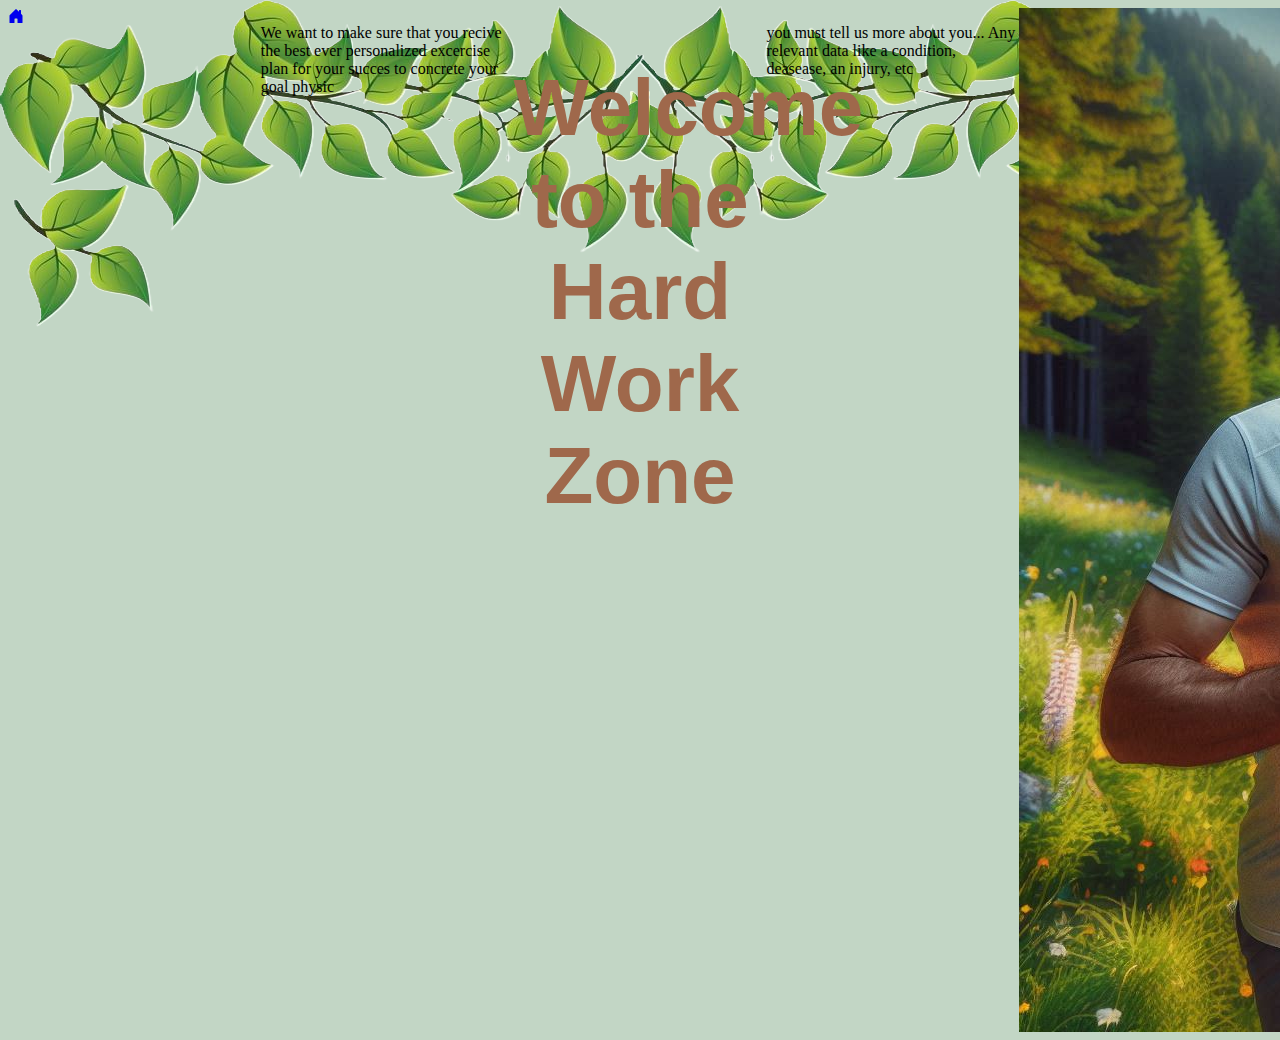
==== excercise.html @ e97edf9b "." ====
<!DOCTYPE html>
    <html lang="en">
<head>
    <meta charset="UTF-8">
    <link rel="stylesheet" href="Styles.css">
    <title>Excercises</title>
</head>
<body>
    <a href="index.html"><svg xmlns="http://www.w3.org/2000/svg" width="16" height="16" fill="currentColor" class="bi bi-house-door-fill" viewBox="0 0 16 16">
        <path d="M6.5 14.5v-3.505c0-.245.25-.495.5-.495h2c.25 0 .5.25.5.5v3.5a.5.5 0 0 0 .5.5h4a.5.5 0 0 0 .5-.5v-7a.5.5 0 0 0-.146-.354L13 5.793V2.5a.5.5 0 0 0-.5-.5h-1a.5.5 0 0 0-.5.5v1.293L8.354 1.146a.5.5 0 0 0-.708 0l-6 6A.5.5 0 0 0 1.5 7.5v7a.5.5 0 0 0 .5.5h4a.5.5 0 0 0 .5-.5"/>
      </svg></a>
    <h1>Welcome to the Hard Work Zone</h1>
    <p>We want to make sure that you recive the best ever personalized excercise plan for your succes to concrete your goal physic</p>
    <p>you must tell us more about you... Any relevant data like a condition, deasease, an injury, etc</p>
    <img src="imagenes/hombre_correr.png">
</body>
</html>
---- Styles.css ----
body{
    background-image: url(imagenes/Hojas1.png), url(imagenes/Hojas2.png);
    background-position: top left, top right;
    background-repeat: no-repeat;
    background-color: #C2D6C5;
    display: grid;
    grid-template-rows: 20% 20% 20% 20% 20%;
    grid-template-columns: 20% 20% 20% 20% 20%;
}
h1{
    grid-column: 3;
    grid-row: 1;
    font-family: "Inter", sans-serif;
    font-size: 5em;
    color: #9F684B;
    text-align: center;
}
.parrafoIntro{
    overflow: hidden;
    grid-row: 2;
    grid-column: 2 / 5;
    display: flex;
    align-items: center;
    justify-content: center;
    padding: 1em;
    margin-top: -2em;
    height: 40%;
    border-radius: 30px;
    box-shadow: #606d6b 0px 0px 30px;
    background-color: #EEDBBE;
    color: #3E4544;
    font-family: "Inter"- sans-serif;
    font-size: 2em;
    text-align: center;
}
.cards{
    transition: opacity 3s ease-in-out,
                scale 3s ease-in-out;
    grid-column: 1 / 6;
    grid-row: 3 / 4;
    margin-top: -10em;
    margin-bottom: -40em;
    justify-self: center;
    width: 70em;
    padding: 4em;
    color: white;
    animation: scroll linear both;
    animation-timeline: scroll(root);
    animation-range: 0 600px;
}
@keyframes scroll {
    from{
        scale: 0%;
        opacity: 0;
    }
    to{
        scale: 100%;
        opacity: 1;
    }
}
.card1{
    margin-bottom: 5em;
    display: flex;
    border-top-left-radius: 150px;
    border-top-right-radius: 40px;
    border-bottom-right-radius: 150px;
    border-bottom-left-radius: 40px;
    background-color: #9F684B;
    font-family: "Keania One", sans-serif;
}
.tituloCardI{
    position: absolute;
    margin-left: 8em;
    width: 12em;
    font-size: 3em;
}
.textoCardI{
    align-self: center;
    padding-top: 2em;
    padding-right: 1.5em;
    font-size: 1.5em;
}
.card2{
    margin-bottom: 5em;
    display: flex;
    border-top-left-radius: 40px;
    border-top-right-radius: 150px;
    border-bottom-right-radius: 40px;
    border-bottom-left-radius: 150px;
    background-color: #9F684B;
    font-family: "Keania One", sans-serif;
}
.tituloCardII{
    position: absolute;
    margin-left: 8em;
    width: 12em;
    font-size: 3em;
}
.textoCardII{
    align-self: center;
    padding-top: 2em;
    padding-left: 2em;
    font-size: 1.5em;
}
.card3{
    display: flex;
    margin-bottom: 50em;
    border-top-left-radius: 150px;
    border-top-right-radius: 40px;
    border-bottom-right-radius: 150px;
    border-bottom-left-radius: 40px;
    background-color: #9F684B;
    font-family: "Keania One", sans-serif;
}
.tituloCardIII{
    position: absolute;
    margin-left: 8em;
    width: 12em;
    font-size: 3em;
}
.textoCardIII{
    align-self: center;
    padding-top: 2em;
    padding-right: 1.5em;
    font-size: 1.5em;
}
.cards img{
    padding: 1.5em;
    width: 15em;
}
footer{
    bottom: 14em;
    position: relative;
    grid-row: 5;
    grid-column: 1 / 6;
}
.botones{
    height: 20em;
    padding-top: 20em;
    display: flex;
    grid-row: 5;
}
.registrarse{
    display: flex;
    width: 100%;
    background-color: #EEDBBE;
    text-align: center;
    border-right: #5E8D66 10px solid;
    font-family: "Inter"- sans-serif;
    font-size: 2em;
    color: #9F684B;
}
.botonRegistrarse{
    position: absolute;
    height: 2em;
    width: 5em;
    align-self: center;
    margin-left: 1.5em;
    border-radius: 15px;
    background-color: #5E8D66;
    font-size: 1em;
    color: white;
}
.textoRegistro{
    text-align: center;
    align-self: center;
    padding-left: 8em;
    padding-right: 2em;
}
.iniciarSesion{
    width: 60%;
    justify-items:center;
    align-content: center;
    align-items: center;
    justify-content: space-around;
    border-left: #EEDBBE 10px solid;
    background-color: #5E8D66;
    font-family: "Inter"- sans-serif;
    font-size: 2em;
    color: #EEDBBE;
}
.botonInicioSesion{
    height: 2em;
    width: 5em;
    border-radius: 15px;
    background-color: #3E4544;
    font-size: 1em;
    color: white;
}
.textoInicioSesion{
    text-align: center;
    align-self: center;
}
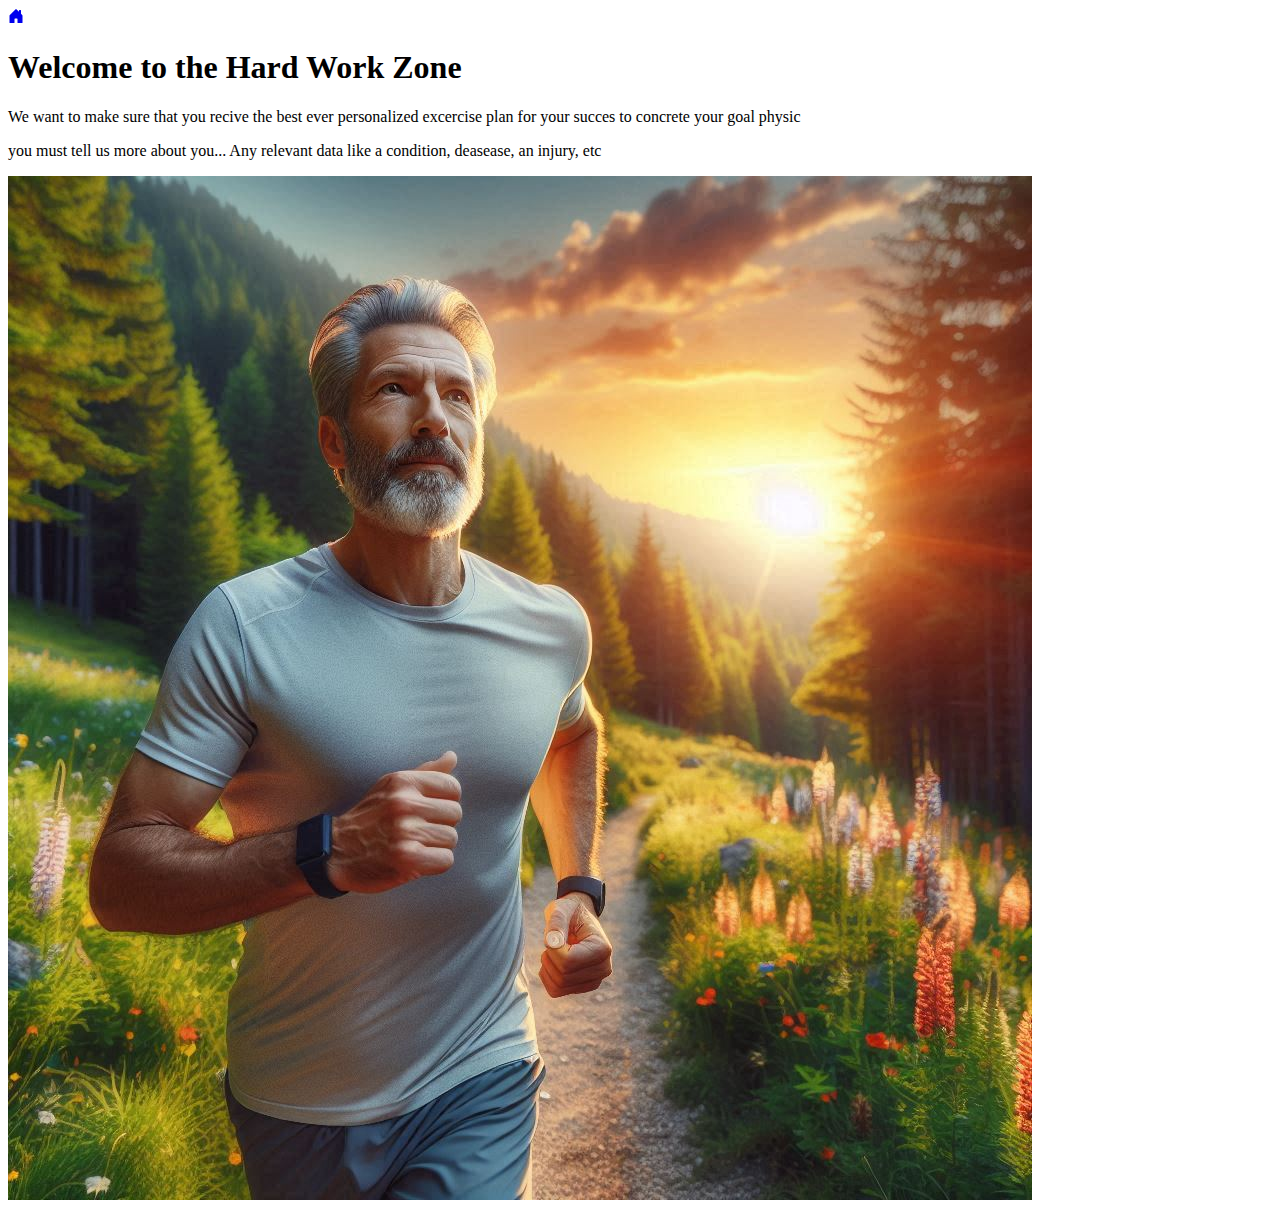
==== commit d72b5a24: "separando en carpetas" ====
--- a/excercise.html
+++ b/excercise.html
@@ -8,7 +8,7 @@
 <body>
     <a href="index.html"><svg xmlns="http://www.w3.org/2000/svg" width="16" height="16" fill="currentColor" class="bi bi-house-door-fill" viewBox="0 0 16 16">
         <path d="M6.5 14.5v-3.505c0-.245.25-.495.5-.495h2c.25 0 .5.25.5.5v3.5a.5.5 0 0 0 .5.5h4a.5.5 0 0 0 .5-.5v-7a.5.5 0 0 0-.146-.354L13 5.793V2.5a.5.5 0 0 0-.5-.5h-1a.5.5 0 0 0-.5.5v1.293L8.354 1.146a.5.5 0 0 0-.708 0l-6 6A.5.5 0 0 0 1.5 7.5v7a.5.5 0 0 0 .5.5h4a.5.5 0 0 0 .5-.5"/>
-      </svg></a>
+    </svg></a>
     <h1>Welcome to the Hard Work Zone</h1>
     <p>We want to make sure that you recive the best ever personalized excercise plan for your succes to concrete your goal physic</p>
     <p>you must tell us more about you... Any relevant data like a condition, deasease, an injury, etc</p>
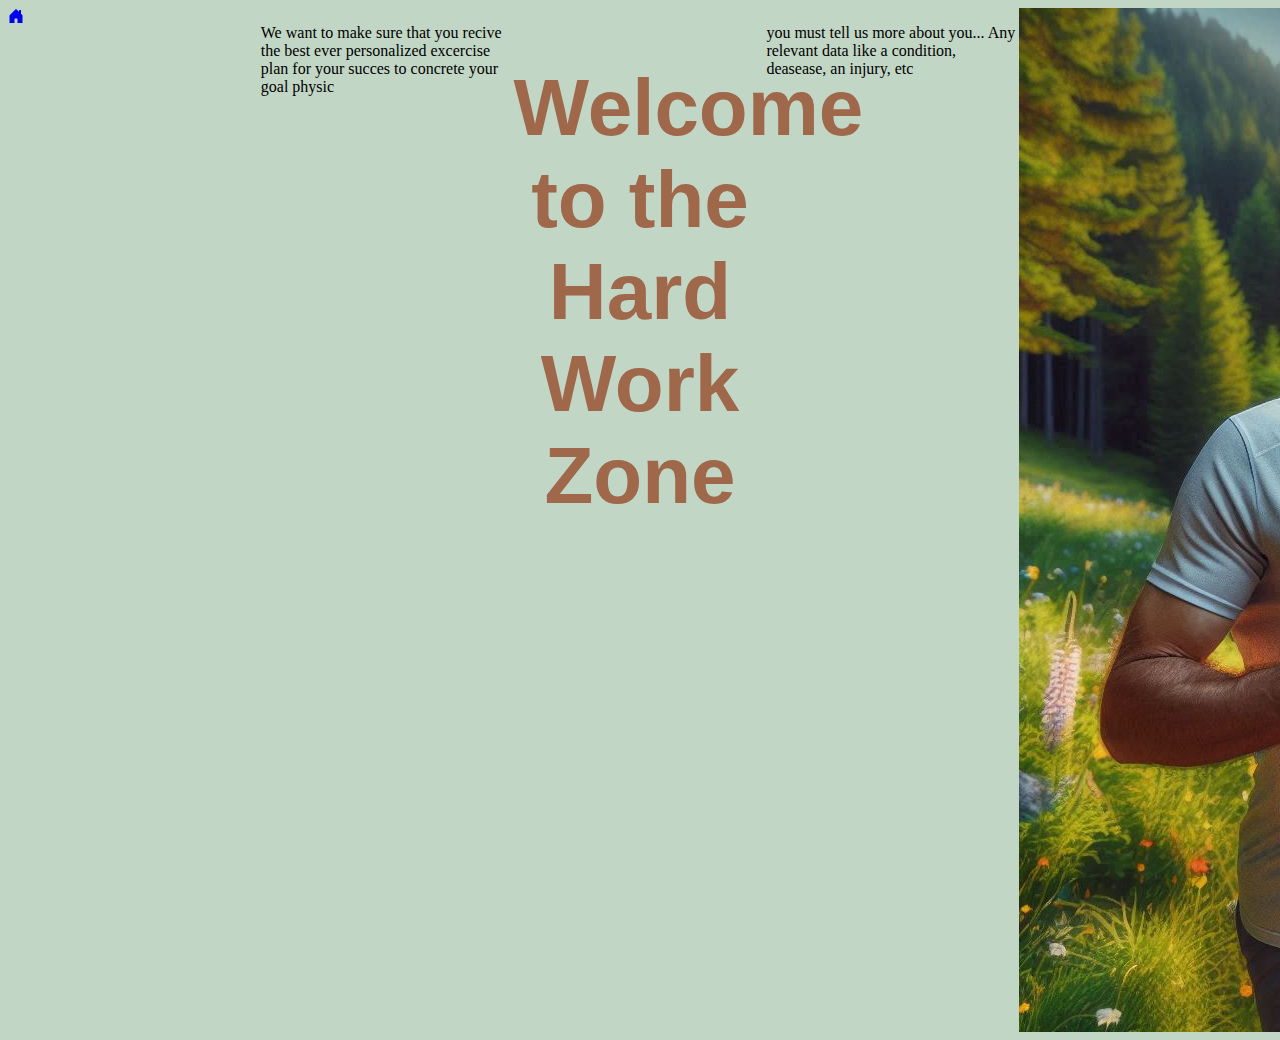
==== commit 0d52e154: "." ====
--- a/excercise.html
+++ b/excercise.html
@@ -2,7 +2,7 @@
     <html lang="en">
 <head>
     <meta charset="UTF-8">
-    <link rel="stylesheet" href="Styles.css">
+    <link rel="stylesheet" href="css/Styles.css">
     <title>Excercises</title>
 </head>
 <body>
--- a/css/Styles.css
+++ b/css/Styles.css
@@ -0,0 +1,582 @@
+body{
+    /*background-image: url(imagenes/Hojas1.png), url(imagenes/Hojas2.png);*/
+    background-position: top left, top right;
+    background-size: 35em;
+    background-repeat: no-repeat;
+    background-color: #C2D6C5;
+    display: grid;
+    grid-template-rows: 20% 20% 20% 20% 20%;
+    grid-template-columns: 20% 20% 20% 20% 20%;
+}
+/*SECCION ESTULADA DE index.html*/
+.titulo{
+    grid-column: 2 / 5;
+    grid-row: 1;
+    font-family: "Inter", sans-serif;
+    font-size: 1em;
+    align-items: center;
+    justify-content: center;
+    margin: 0;
+    display: flex;
+    flex-direction: row;
+    width: 100%;
+    color: #9F684B;
+}
+.titulo img{
+    width: 12em;
+    height: 12em;
+    padding: 1em;
+}
+h1{
+    grid-column: 3;
+    grid-row: 1;
+    font-family: "Inter", sans-serif;
+    font-size: 5em;
+    color: #9F684B;
+    text-align: center;
+}
+.parrafoIntro{
+    overflow: hidden;
+    grid-row: 2;
+    grid-column: 2 / 5;
+    display: flex;
+    align-items: center;
+    justify-content: center;
+    padding: 1em;
+    margin-top: -2em;
+    height: 40%;
+    border-radius: 30px;
+    box-shadow: #606d6b 0px 0px 30px;
+    background-color: #EEDBBE;
+    color: #3E4544;
+    font-family: "Inter"- sans-serif;
+    font-size: 2em;
+    text-align: center;
+}
+.cards{
+    transition: opacity 3s ease-in-out,
+                scale 3s ease-in-out;
+    grid-column: 1 / 6;
+    grid-row: 3 / 4;
+    margin-top: -10em;
+    margin-bottom: -40em;
+    justify-self: center;
+    width: 70em;
+    padding: 4em;
+    color: white;
+    animation: scroll linear both;
+    animation-timeline: scroll(root);
+    animation-range: 0 600px;
+}
+@keyframes scroll {
+    from{
+        scale: 0%;
+        opacity: 0;
+    }
+    to{
+        scale: 100%;
+        opacity: 1;
+    }
+}
+.card1{
+    margin-bottom: 5em;
+    display: flex;
+    border-top-left-radius: 150px;
+    border-top-right-radius: 40px;
+    border-bottom-right-radius: 150px;
+    border-bottom-left-radius: 40px;
+    background-color: #9F684B;
+    font-family: "Keania One", sans-serif;
+}
+.tituloCardI{
+    position: absolute;
+    margin-left: 8em;
+    width: 12em;
+    font-size: 3em;
+}
+.textoCardI{
+    align-self: center;
+    padding-top: 2em;
+    padding-right: 1.5em;
+    font-size: 1.5em;
+}
+.card2{
+    margin-bottom: 5em;
+    display: flex;
+    border-top-left-radius: 40px;
+    border-top-right-radius: 150px;
+    border-bottom-right-radius: 40px;
+    border-bottom-left-radius: 150px;
+    background-color: #9F684B;
+    font-family: "Keania One", sans-serif;
+}
+.tituloCardII{
+    position: absolute;
+    margin-left: 8em;
+    width: 12em;
+    font-size: 3em;
+}
+.textoCardII{
+    align-self: center;
+    padding-top: 2em;
+    padding-left: 2em;
+    font-size: 1.5em;
+}
+.card3{
+    display: flex;
+    margin-bottom: 50em;
+    border-top-left-radius: 150px;
+    border-top-right-radius: 40px;
+    border-bottom-right-radius: 150px;
+    border-bottom-left-radius: 40px;
+    background-color: #9F684B;
+    font-family: "Keania One", sans-serif;
+}
+.tituloCardIII{
+    position: absolute;
+    margin-left: 8em;
+    width: 12em;
+    font-size: 3em;
+}
+.textoCardIII{
+    align-self: center;
+    padding-top: 2em;
+    padding-right: 1.5em;
+    font-size: 1.5em;
+}
+.cards img{
+    padding: 1.5em;
+    width: 15em;
+}
+footer{
+    bottom: 14em;
+    position: relative;
+    grid-row: 5;
+    grid-column: 1 / 6;
+}
+.botones{
+    height: 20em;
+    padding-top: 20em;
+    display: flex;
+    grid-row: 5;
+}
+.registrarse{
+    display: flex;
+    width: 100%;
+    background-color: #EEDBBE;
+    text-align: center;
+    border-right: #5E8D66 10px solid;
+    font-family: "Inter"- sans-serif;
+    font-size: 2em;
+    color: #9F684B;
+}
+.botonRegistrarse{
+    position: absolute;
+    height: 2em;
+    width: 5em;
+    align-self: center;
+    margin-left: 1.5em;
+    border-radius: 15px;
+    background-color: #5E8D66;
+    font-size: 1em;
+    color: white;
+}
+.textoRegistro{
+    text-align: center;
+    align-self: center;
+    padding-left: 8em;
+    padding-right: 2em;
+}
+.iniciarSesion{
+    width: 60%;
+    justify-items:center;
+    align-content: center;
+    align-items: center;
+    justify-content: space-around;
+    border-left: #EEDBBE 10px solid;
+    background-color: #5E8D66;
+    font-family: "Inter"- sans-serif;
+    font-size: 2em;
+    color: #EEDBBE;
+}
+.botonInicioSesion{
+    height: 2em;
+    width: 5em;
+    border-radius: 15px;
+    background-color: #3E4544;
+    font-size: 1em;
+    color: white;
+}
+.textoInicioSesion{
+    text-align: center;
+    align-self: center;
+}
+/*SECCION ESTULADA DE ia.html*/
+.tituloSmartChef{
+    grid-column: 2 / 5;
+    grid-row: 2;
+    margin-top: -0.5em;
+}
+.home button{
+    margin-left: -4em;
+    background-color: transparent;
+    border: none;
+}
+#flechaDropdown{
+    width: 10em;
+    height: 5em;
+}
+.dropdown-contentSmartChef {
+    position: absolute;
+    margin-top: 8em;
+    margin-left: 5em;
+    height: 9.5em;
+    width: 8em;
+    padding-bottom: 0.5em;
+    padding-top: 0.5em;
+    align-items: center;
+    border-radius: 20px;
+    display: none; 
+    background-color: white;
+    box-shadow: #3E4544 0px 10px 10px;
+    z-index: 1;
+    overflow: hidden;
+}
+.dropdown-contentSmartChef a {
+    color: black;
+    padding: 12px 16px;
+    text-align: center;
+    width: 100%;
+    text-decoration: none;
+    display: block;
+}
+.dropdown-contentSmartChef a:hover {
+    background-color: #f1f1f1;
+}
+.cocina{
+    margin-top: -3em;
+    margin-left: 2em;
+    margin-right: 2em;
+    border-radius: 100px;
+    background-color: rgba(94, 141, 102, 0.5);
+    backdrop-filter: blur(5px);
+    grid-column: 1 / 6;
+    grid-row: 3 / 6;
+    height: 100%;
+    display: grid;
+    grid-template-columns: 20% 20% 20% 20% 20%;
+    grid-template-rows: 20% 20% 20% 20% 20%;
+}
+.fotoChef{
+    grid-row: 2 / 5;
+    grid-column: 1 / 3;
+    padding: 3em;
+    border-radius: 150px;
+    align-self: center;
+    width: 80%;
+    height: 145%;
+}
+.cortina{
+    grid-row: 2 / 5;
+    grid-column: 1 / 3;
+    align-self: center;
+    border-radius: 100px;
+    margin-left: 3em;
+    height: 145%;
+    width: 80%;
+    background-color: transparent;
+}
+.desvanecer{
+    animation: cambiar 1s alternate-reverse;
+}
+@keyframes cambiar {
+    to{
+        backdrop-filter: blur(0px);
+        z-index: 1;
+        opacity: 0;
+    }
+    from{
+        backdrop-filter: blur(10px);
+        z-index: 1;
+        opacity: 1;
+    }
+
+}
+.explicacionChef{
+    grid-row: 1;
+    grid-column: 3 / 6;
+    padding-top: 0em;
+    padding-right: 2em;
+    margin: auto;
+    justify-self: center;
+    color: #3E4544;
+    font-family: "Keania One", sans-serif;
+    font-size: 2.5em;
+    text-align: center;
+}
+.consultaChef{
+    grid-row: 2 / 3;
+    grid-column: 3 / 6;
+    margin-top: 4em;
+    align-items: center;
+    align-content: center;
+    justify-content: center;
+    justify-items: center;
+    justify-self: center;
+}
+.inputChef{
+    border-radius: 50px;
+    border: #9F684B 5px solid;
+    padding: 0.2em;
+    padding-left: 0.5em;
+    background-color: #EEDBBE;
+    font-family: "Inter"- sans-serif;
+    font-size: 2.2em;
+    color: #9F684B;
+}
+.botonChef{
+    cursor: pointer;
+    border: #EEDBBE 5px solid;
+    border-radius: 50px;
+    padding: 0.5em;
+    background-color: #9F684B;
+    color: #EEDBBE;
+    font-family: "Keania One", sans-serif;
+    font-size: 2em;
+    align-content: center;
+    justify-items: center;
+}
+.botonChef img{
+    padding: 0;
+    width: 1.5em;
+    height: 1em;
+}
+@keyframes parpadeo {
+    from{background-color: #EEDBBE; color: #9F684B; border-color: #9F684B;}
+    to{background-color: #9F684B; color: #EEDBBE;border-color: #EEDBBE;}
+}
+.botonChef:hover{
+    animation: parpadeo 1s infinite ease-in;
+}
+.respuestaChef{
+    border-radius: 20px;
+    margin: 1em;
+    padding: 1em;
+    font-size: 2em;
+    grid-row: 3 / 5;
+    grid-column: 3 / 6;
+    margin-right: 3em;
+    height: 100%;
+    overflow: auto;
+    background-color: #9F684B;
+}
+.respuestaChef::-webkit-scrollbar{
+    background-color: transparent;
+}
+.respuestaChef::-webkit-scrollbar-track {
+    margin: 50px;
+    background-color: rgba(238, 219, 190, 0.5);
+    border-radius: 20px; /* Esquinas redondeadas */
+}
+.respuestaChef::-webkit-scrollbar-thumb{
+    background-color: #EEDBBE;
+    border-radius: 20px;
+}
+.responseText{
+    color: #EEDBBE;
+    font-family: "Inter"- sans-serif;
+    font-size: 1em;
+}
+/*SECCION ESTULADA DE login.html*/
+.login{
+    background-color: rgba(94, 141, 102, 0.9);
+    background-repeat: no-repeat;
+    background-position: right 40px ;
+    border-radius: 20px;
+    grid-column: 2 / 5;
+    grid-row: 2 / 4;
+    display: flex;
+    flex-direction: column;
+    padding: 10em;
+    margin-top: 2em;
+    justify-self: center;
+    justify-content: center;
+    align-items: center;
+    height: 100%;
+}
+.datosLogin{
+    display: flex;
+    flex-direction: column;
+}
+.emailPassword{
+    color: #C2D6C5;
+    font-size: 2em;
+    font-family: "Keania One", sans-serif;
+}
+.datosLogin input{
+    background-color: rgba(62, 69, 68, 0.5);
+    border-radius: 20px;
+    padding: 1em;
+    margin-bottom: 1em;
+    color: #C2D6C5;
+    font-size: 2em;
+}
+.datosLogin button {
+    background-color: #C2D6C5;
+    border-radius: 20px;
+    padding: 0.5em;
+    margin-bottom: 1em;
+    width: 100%;
+    color: #3E4544;
+    font-size: 3em;
+}
+.botonLogin{
+    border-radius: 20px;
+    padding: 0.5em;
+}
+.problemasLogin{
+    display: flex;
+    align-items: center;
+}
+.problemasLogin p{
+    color: #C2D6C5;
+    font-size: 1.7em;
+    padding: 0.5em;
+}
+.problemasLogin a{
+    text-decoration: none;
+}
+.problemasLogin button{
+    background-color: rgba(62, 69, 68, 0.5);
+    border-radius: 20px;
+    padding: 1em;
+    color: #C2D6C5;
+    font-size: 1.5em;
+}
+/*SECCION ESTULADA DE home.html*/
+.headerHome{
+    grid-column: 1 / 6;
+    background-color: rgba(62, 69, 68, 0.5);
+    align-items: center;
+    display: flex;
+    flex-direction: row;
+    padding: 2em;
+    justify-content: space-between;
+    height: 3em;
+}
+.headerHome img{
+    width: 2em;
+    height: 2em;
+    padding-right: 1em;
+}
+.home{
+    align-items: center;
+    display: flex;
+    font-size: 2em;
+}
+.dropDownPerfil img{
+    padding: 1em;
+    height: 2em;
+    width: 2em;
+    z-index: 1;
+}
+.home button{
+    margin-left: -4em;
+    background-color: transparent;
+    border: none;
+}
+#flechaDropdown{
+    width: 10em;
+    height: 5em;
+}
+.dropDownPerfil{
+    display: flex;
+    flex-direction: row;
+    align-items: center;
+    font-size: 2em;
+    z-index: 1;
+}
+.dropdown-content {
+    position: absolute;
+    margin-top: 10em;
+    margin-left: 1.1em;
+    height: 5.5em;
+    width: 5em;
+    padding-bottom: 0.5em;
+    padding-top: 0.5em;
+    align-items: center;
+    border-bottom-right-radius: 20px;
+    border-bottom-left-radius: 20px;
+    display: none; 
+    background-color: white;
+    z-index: 1;
+    overflow: hidden;
+}
+.dropdown-content a {
+    color: black;
+    padding: 12px 16px;
+    text-align: center;
+    width: 100%;
+    text-decoration: none;
+    display: block;
+}
+.dropdown-content a:hover {
+    background-color: #f1f1f1;
+}
+.show {
+    display: flex;
+    flex-direction: column;
+}
+.itemsHome{
+    grid-column: 2 / 5;
+    grid-row: 2 / 4;
+    display: flex;
+    flex-direction: row;
+    justify-content: center;
+}
+.smartChefAccessHome, .exercisessAccesHome, .calculatorAccessHome{
+    padding: 1em;
+    margin: 1em;
+    height: 40em;
+    border-radius: 50px;
+    display: flex;
+    align-items: center;
+    width: 100%;
+    flex-direction: column;
+    background-color: #EEDBBE;
+    text-align: center;
+    box-shadow: #9F684B 0px 0px 10px;
+}
+.smartChefAccessHome:hover{
+    box-shadow: #9F684B -10px 10px 10px;
+}
+.exercisessAccesHome:hover{
+    box-shadow: #9F684B 0px 10px 10px;
+}
+.calculatorAccessHome:hover{
+    box-shadow: #9F684B 10px 10px 10px;
+}
+.smartChefAccessHome p, .exercisessAccesHome p, .calculatorAccessHome p{
+    font-size: 1.5em;
+}
+.smartChefAccessHome img, .exercisessAccesHome img, .calculatorAccessHome img{
+    width: 15em;
+    margin-top: 1em;
+}
+.smartChefAccessHome a, .exercisessAccesHome a, .calculatorAccessHome a{
+    margin-top: auto;
+}
+.smartChefAccessHome button, .exercisessAccesHome button, .calculatorAccessHome button{
+    padding: 1em;
+    width: 8em;
+    border-radius: 20px;
+    margin-bottom: 1em;
+    background-color: #d6c2a4;
+    color: #3E4544;
+    box-shadow: #3E4544 0px 10px 1px;
+    font-size: 1.5em;
+}
+.smartChefAccessHome button:active, .exercisessAccesHome button:active, .calculatorAccessHome button:active{
+    box-shadow: none;
+}
+/*SECCION ESTILADA DE */